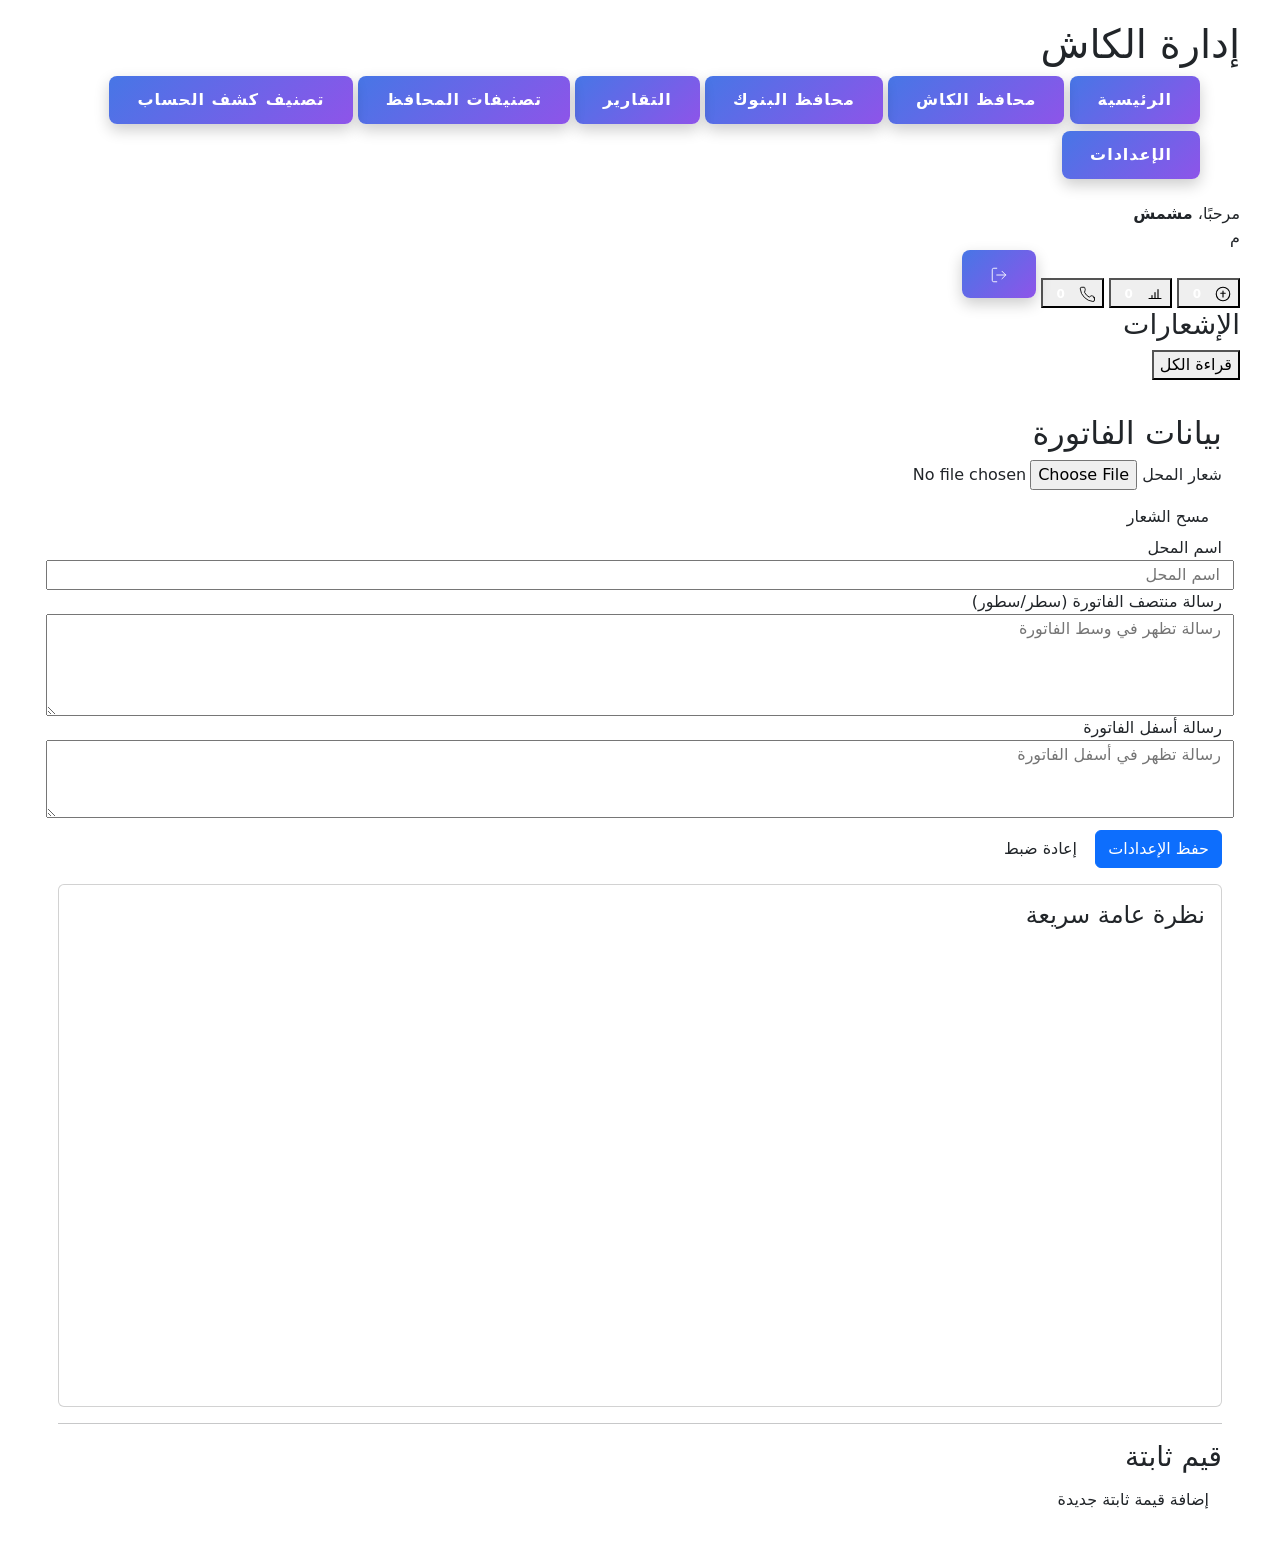
==== config.html @ cc796997 "Add files via upload" ====
<!doctype html>
<html lang="ar" dir="rtl">
  <head>
    <meta charset="utf-8" />
    <meta name="viewport" content="width=device-width,initial-scale=1" />
    <title>الاعدادات</title>
    <link rel="stylesheet" href="bootstrap.min.css" />
    <link
      href="https://fonts.googleapis.com/css2?family=Inter:wght@400;600;700&display=swap"
      rel="stylesheet"
    />
    <link rel="stylesheet" href="categories.css" />
    <link rel="stylesheet" href="add_cash.css" />
    <link rel="stylesheet" href="config.css" />
    <link rel="stylesheet" href="theme.css" />
    <link href="https://cdn.jsdelivr.net/npm/sweetalert2@11/dist/sweetalert2.min.css" rel="stylesheet" />
    <link rel="stylesheet" href="https://cdnjs.cloudflare.com/ajax/libs/toastr.js/latest/toastr.min.css" />
  </head>

  <div class="app">
    <div class="content">
      <header class="header">
    <div class="container-inner">
      <div class="header-left">
        <h1 class="logo">إدارة الكاش</h1>
        <nav class="navbar-inline" aria-label="القوائم">
          <ul>
            <a href="home.html">الرئيسية</a>
            <a href="add_cash.html">محافظ الكاش</a>
            <a href="add_bank.html">محافظ البنوك</a>
            <a href="reports.html">التقارير</a>
            <a href="categories.html">تصنيفات المحافظ</a>
            <a href="account_statement.html">تصنيف كشف الحساب</a>
            <a href="config.html">الإعدادات</a>
          </ul>
        </nav>
      </div>

      <div class="header-right">
        <div class="user-quick">
          <div class="welcome">
            <span class="muted">مرحبًا،</span>
            <strong id="userName">مشمش</strong>
          </div>
          <div class="avatar" title="مشاهد التفاصيل">م</div>
        </div>

        <div class="icons">
          <button
            class="icon-btn"
            aria-label="إشعارات البيع"
            onclick="openBox('trade')"
          >
            <!-- coin SVG -->
            <svg
              width="18"
              height="18"
              viewBox="0 0 24 24"
              fill="none"
              xmlns="http://www.w3.org/2000/svg"
            >
              <circle
                cx="12"
                cy="12"
                r="9"
                stroke="currentColor"
                stroke-width="1.5"
              />
              <path
                d="M12 8v8M9 11h6"
                stroke="currentColor"
                stroke-width="1.5"
                stroke-linecap="round"
                stroke-linejoin="round"
              />
            </svg>
            <span id="tradeCount" class="badge">0</span>
          </button>

          <button
            class="icon-btn"
            aria-label="حدود المحفظة"
            onclick="openBox('limit')"
          >
            <!-- chart SVG -->
            <svg
              width="18"
              height="18"
              viewBox="0 0 24 24"
              fill="none"
              xmlns="http://www.w3.org/2000/svg"
            >
              <path
                d="M4 18h16M8 14v4M12 10v8M16 6v12"
                stroke="currentColor"
                stroke-width="1.5"
                stroke-linecap="round"
                stroke-linejoin="round"
              />
            </svg>
            <span id="limitCount" class="badge">0</span>
          </button>

          <button
            class="icon-btn"
            aria-label="آخر مكالمة"
            onclick="openBox('call')"
          >
            <!-- phone SVG -->
            <svg
              width="18"
              height="18"
              viewBox="0 0 24 24"
              fill="none"
              xmlns="http://www.w3.org/2000/svg"
            >
              <path
                d="M22 16.92V20a2 2 0 0 1-2.18 2A19 19 0 0 1 3 5.18 2 2 0 0 1 5 3h3.09a1 1 0 0 1 1 .75c.12.56.36 1.77.6 2.37a1 1 0 0 1-.24 1L8.7 9.7a14 14 0 0 0 6.6 6.6l1.57-1.76a1 1 0 0 1 1-.24c.6.24 1.81.48 2.37.6a1 1 0 0 1 .75 1V16.92z"
                stroke="currentColor"
                stroke-width="1.2"
                stroke-linecap="round"
                stroke-linejoin="round"
              />
            </svg>
            <span id="callCount" class="badge">0</span>
          </button>

          

          <a
            href="logout.html"
            class="icon-btn logout"
            title="تسجيل الخروج"
            aria-label="تسجيل الخروج"
          >
            <svg
              width="18"
              height="18"
              viewBox="0 0 24 24"
              fill="none"
              xmlns="http://www.w3.org/2000/svg"
            >
              <path
                d="M9 21H5a2 2 0 0 1-2-2V5a2 2 0 0 1 2-2h4"
                stroke="currentColor"
                stroke-width="1.2"
                stroke-linecap="round"
                stroke-linejoin="round"
              />
              <path
                d="M16 17l5-5-5-5"
                stroke="currentColor"
                stroke-width="1.2"
                stroke-linecap="round"
                stroke-linejoin="round"
              />
              <path
                d="M21 12H9"
                stroke="currentColor"
                stroke-width="1.2"
                stroke-linecap="round"
                stroke-linejoin="round"
              />
            </svg>
          </a>
        </div>
      </div>
    </div>
    <div id="notificationBox" class="notification-box hidden">
      <div class="box-header">
        <h3 id="boxTitle">الإشعارات</h3>
        <button onclick="markAllRead()">قراءة الكل</button>
      </div>
      <ul id="notificationList"></ul>
    </div>
  </header>

  <body>
    <section class="settings">
      <div class="container">
        <h2>بيانات الفاتورة</h2>
        <div class="settings-grid">
          <div class="col">
            <label>شعار المحل</label>
            <input id="logoInput" type="file" accept="image/*" />
            <div id="logoPreviewWrap" style="margin-top: 8px">
              <img
                id="logoPreview"
                src=""
                alt="logo"
                style="
                  max-width: 180px;
                  display: none;
                  border: 1px solid #eee;
                  padding: 6px;
                  border-radius: 6px;
                  background: #fff;
                "
              />
            </div>
            <div style="margin-top: 8px">
              <button id="clearLogo" type="button" class="btn">
                مسح الشعار
              </button>
            </div>
          </div>

          <div class="col">
            <div class="row">
              <label>اسم المحل</label>
              <input id="shopName" placeholder="اسم المحل" />
            </div>

            <div class="row">
              <label>رسالة منتصف الفاتورة (سطر/سطور)</label>
              <textarea
                id="midMessage"
                rows="4"
                placeholder="رسالة تظهر في وسط الفاتورة"
              ></textarea>
            </div>

            <div class="row">
              <label>رسالة أسفل الفاتورة</label>
              <textarea
                id="footerMessage"
                rows="3"
                placeholder="رسالة تظهر في أسفل الفاتورة"
              ></textarea>
            </div>
          </div>
        </div>

        <div style="margin-top: 12px">
          <button id="saveSettings" class="btn btn-primary">
            حفظ الإعدادات
          </button>
          <button id="resetSettings" class="btn">إعادة ضبط</button>
        </div>

        <div class="card mt-3 p-3">
          <h4>نظرة عامة سريعة</h4>
          <canvas id="configSummaryChart" height="120"></canvas>
        </div>

        <hr style="margin: 16px 0" />
        <h3>قيم ثابتة</h3>
        <div class="fixed-values">
          <div style="margin-bottom: 8px">
            <button id="addFixedBtn" class="btn">إضافة قيمة ثابتة جديدة</button>
          </div>
          <div id="fixedList" class="fixed-list"></div>
        </div>
      </div>
    </section>

    </div>
    </div>

    
    <script src="ui-alerts.js" defer></script>
    <script src="https://cdn.jsdelivr.net/npm/chart.js"></script>
    <script src="bootstrap.bundle.min.js"></script>
    <script src="categories.js"></script>
    <script src="add_cash.js"></script>
    <script src="config.js"></script>
    <script src="chart-init.js"></script>
    <script src="https://cdn.jsdelivr.net/npm/sweetalert2@11"></script>
    <script src="https://cdnjs.cloudflare.com/ajax/libs/toastr.js/latest/toastr.min.js"></script>
    <script src="alert.js"></script>
  </body>
</html>
---- add_cash.css ----
:root{
  --bg: #f6f9fc;
  --card-bg: #ffffff;
  --muted: #6b7280;
  --accent: #2563eb;
  --accent-2: #06b6d4;
  --glass: rgba(2,6,23,0.03);
  --radius: 12px;
  --page-gutter-right: 40px;
  --page-gutter-top: 20px;
  --page-gutter-left: 40px;
}

html,body{height:100%;}
/* page-wide gutters: top + right (full height) */
body, .app, .content{box-sizing:border-box}
body{
  padding-top:var(--page-gutter-top);
  padding-right:var(--page-gutter-right);
  padding-left:var(--page-gutter-left);
  min-height:100vh;
}

/* keep add-cash specific class styles */
body.add-cash-page{
  font-family: 'Inter', system-ui, -apple-system, 'Segoe UI', Roboto, 'Helvetica Neue', Arial;
  background: linear-gradient(180deg,#f8fafc 0%, #f1f5f9 60%);
  color: #0b1220;
  margin:0;
  -webkit-font-smoothing:antialiased;
  direction: rtl;
}

.container {
  max-width: 1200px;
  /* center container and rely on body paddings for left/right gutters */
  margin: 0 auto;
  padding: 18px;
}

a{
      display:inline-block;
    padding:12px 28px;
    background: linear-gradient(135deg,#4776E6,#8E54E9);
    color:#fff;
    text-decoration:none;
    font-size:16px;
    font-weight:bold;
    border-radius:8px;
    letter-spacing:1px;
    transition:0.3s ease;
    box-shadow:0 6px 15px rgba(0,0,0,0.2);
    position:relative;
    overflow:hidden;
}

a:hover{
  transform:translateY(-3px);
    box-shadow:0 10px 20px rgba(0,0,0,0.3);
}

a:active{
  transform:scale(0.95);
}

a::before {
content:"";
    position:absolute;
    top:0;
    left:-100%;
    width:100%;
    height:100%;
    background:linear-gradient(
        120deg,
        transparent,
        rgba(255,255,255,0.5),
        transparent
    );
    transition:0.5s;
}
a:hover::before {
    left:100%;
}
.add-cash-wrap {
  display: grid;
  grid-template-columns: 320px 1fr;
  gap: 20px;
  align-items: start;
}
.side-left {
  position: sticky;
  top: 20px;
}
.page-header .page-title {
  font-size: 20px;
  font-weight: 700;
}
.page-sub {
  color: var(--muted);
  font-size: 13px;
}

.controls .card{background:var(--card-bg);border-radius:10px;border:1px solid rgba(15,23,36,0.06);box-shadow:0 6px 18px rgba(15,23,36,0.03)}
.controls label{font-size:13px;color:var(--muted)}

.between {
  display: flex;
  align-items: center;
  justify-content: space-between;
}

.main-right .analytics .cards {
  display: grid;
  grid-template-columns: repeat(4, 1fr);
  gap: 12px;
  margin-bottom: 12px;
}
.card.metric #walletCount{
  background-color: #2563eb;
  padding:14px;
  border-radius:0px;
  border:1px solid rgba(255, 0, 76, 0.04);
  -webkit-border-radius:0px;
  -moz-border-radius:0px;
  -ms-border-radius:0px;
  -o-border-radius:0px;
}
.card.metric #walletCount.value{font-size:18px;
  font-weight:700;
  color:#fff;

}
.card.metric #walletCount.label{font-size:12px;color:#fff;margin-top:4px}

.wallet-cards .cards-grid {
  display: grid;
  grid-template-columns: repeat(auto-fill, minmax(260px, 1fr));
  gap: 16px;
}



.wallet-card,.product-card{background:var(--card-bg);border-radius:var(--radius);padding:16px;box-shadow:0 8px 28px rgba(15,23,36,0.06);border:1px solid rgba(15,23,36,0.04);transition:transform .18s ease,box-shadow .18s ease;border-color .18s ease;overflow:hidden;position:relative;display:flex;flex-direction:column}
.wallet-card:hover,.product-card:hover{transform:translateY(-6px);box-shadow:0 18px 40px rgba(15,23,36,0.09);border-color:rgba(37,99,235,0.12)}

/* header row */
.head{display:flex;align-items:center;gap:12px}
.wallet-avatar{width:56px;height:56px;border-radius:12px;background:linear-gradient(135deg,var(--accent),var(--accent-2));display:flex;align-items:center;justify-content:center;font-weight:800;color:#fff;font-size:18px;flex:0 0 56px}
.phone{font-weight:800;font-size:15px}
.tag{background:rgba(15,23,36,0.04);padding:6px 8px;border-radius:8px;font-size:12px;color:var(--muted);margin-inline-start:auto}
.meta{font-size:13px;color:var(--muted);margin-top:6px}

/* prominent balance */
.balance{margin-top:12px;font-size:22px;font-weight:900;color:#0b1220;display:flex;align-items:center;justify-content:space-between}
.balance small{font-weight:600;color:var(--muted);font-size:12px}

/* compact info grid */
.wallet-info{display:grid;grid-template-columns:repeat(2,1fr);gap:8px;margin-top:12px}
.wallet-info .row{display:flex;justify-content:space-between;font-size:13px;color:var(--muted)}
.wallet-info .label{font-weight:600;color:#111827}

/* progress and countdown */
.progress-wrap{display:flex;align-items:center;gap:8px;margin-top:12px}
.progress-label{font-size:13px;color:var(--muted);min-width:44px;text-align:center}
.progress{flex:1;background:rgba(15,23,36,0.04);height:10px;border-radius:8px;overflow:hidden}
.progress-bar{height:100%;border-radius:8px;background:linear-gradient(90deg,#10b981,#34d399);transition:width .3s ease,box-shadow .2s ease}
.progress-bar.yellow{background:linear-gradient(90deg,#f59e0b,#fbbf24)}
.progress-bar.red{background:linear-gradient(90deg,#ef4444,#f97316)}
.progress-bar.over{box-shadow:0 6px 18px rgba(239,68,68,0.18)}

.countdown{margin-top:10px}
.count{height:8px;background:rgba(15,23,36,0.04);border-radius:6px;overflow:hidden}
.count.green{background:linear-gradient(90deg,#10b981,#34d399)}
.count.yellow{background:linear-gradient(90deg,#f59e0b,#fbbf24)}
.count.red{background:linear-gradient(90deg,#ef4444,#f97316)}

.smalls{font-size:13px;color:var(--muted);margin-top:10px}

/* actions */
.actions{display:flex;gap:8px;margin-top:12px}
.actions .btn{padding:8px 10px;border-radius:8px;border:1px solid rgba(15,23,36,0.06);background:transparent;cursor:pointer}
.actions .btn.success{background:linear-gradient(90deg,#10b981,#34d399);color:#fff;border:0}
.actions .btn.danger{background:linear-gradient(90deg,#ef4444,#fb7185);color:#fff;border:0}
.actions .btn.small{font-size:13px}

/* selection checkbox */
.select-wrap{position:absolute;left:12px;top:12px}

@media (max-width: 700px){
  .wallet-info{grid-template-columns:1fr}
  .head{gap:10px}
  .wallet-avatar{width:48px;height:48px;flex:0 0 48px}
}

/* modal styles override simple, keeps existing IDs working */
#walletModal{position:fixed;inset:0;display:flex;align-items:center;justify-content:center;padding:20px;z-index:1050}
#walletModal.hidden{display:none}
#walletModal .modal-panel{width:100%;max-width:680px;background:#fff;border-radius:14px;padding:0;border:1px solid rgba(15,23,36,0.06);box-shadow:0 20px 60px rgba(15,23,36,0.06)}
.modal-header{padding:12px 16px;border-bottom:1px solid rgba(15,23,36,0.04);display:flex;align-items:center}
.modal-header h2{margin:0;font-size:16px;color:var(--bg)}
.modal-header .close{background:transparent;border:0;color:var(--muted);font-size:20px}
.modal-body{padding:16px
  margin-top:12px;
}
.modal-body .form-group label{font-size:13px;color:var(--muted);display:block;margin-bottom:6px;
margin: 20px;}
.modal-footer{padding:12px 16px;border-top:1px solid rgba(15,23,36,0.04)}

/* Wallet form layout improvements */
#walletForm{display:block;padding:12px 16px;

margin-block-start: 34px;


}
#walletForm .row{display:flex;align-items:center;gap:10px;margin-bottom:10px;flex-wrap:wrap}
#walletForm .row label{min-width:150px;max-width:220px;font-size:14px;color:#0b1220;font-weight:600}
#walletForm .row input,#walletForm .row select,#walletForm .row textarea{flex:1 1 260px;padding:10px 12px;border:1px solid rgba(15,23,36,0.08);border-radius:8px;background: #fff}
#walletForm .row input[type="date"],#walletForm .row input[type="number"]{padding:8px 10px}
#walletForm hr{border:none;border-top:1px solid rgba(15,23,36,0.04);margin:12px 0}
#walletForm .modal-footer{display:flex;justify-content:flex-end;gap:8px;padding:12px 0 0 0;border-top:0}

/* make labels stack on small screens */
@media (max-width: 700px){
  #walletForm .row{flex-direction:column;align-items:stretch}
  #walletForm .row label{min-width:0;max-width:100%;margin-bottom:6px}
}

@media (max-width: 900px) {
  .add-cash-wrap {
    grid-template-columns: 1fr;
  }
  .main-right .analytics .cards {
    grid-template-columns: repeat(2, 1fr);
  }
  .side-left {
    position: static;
  }
}

@media (max-width: 480px) {
  .main-right .analytics .cards {
    grid-template-columns: 1fr;
  }
}
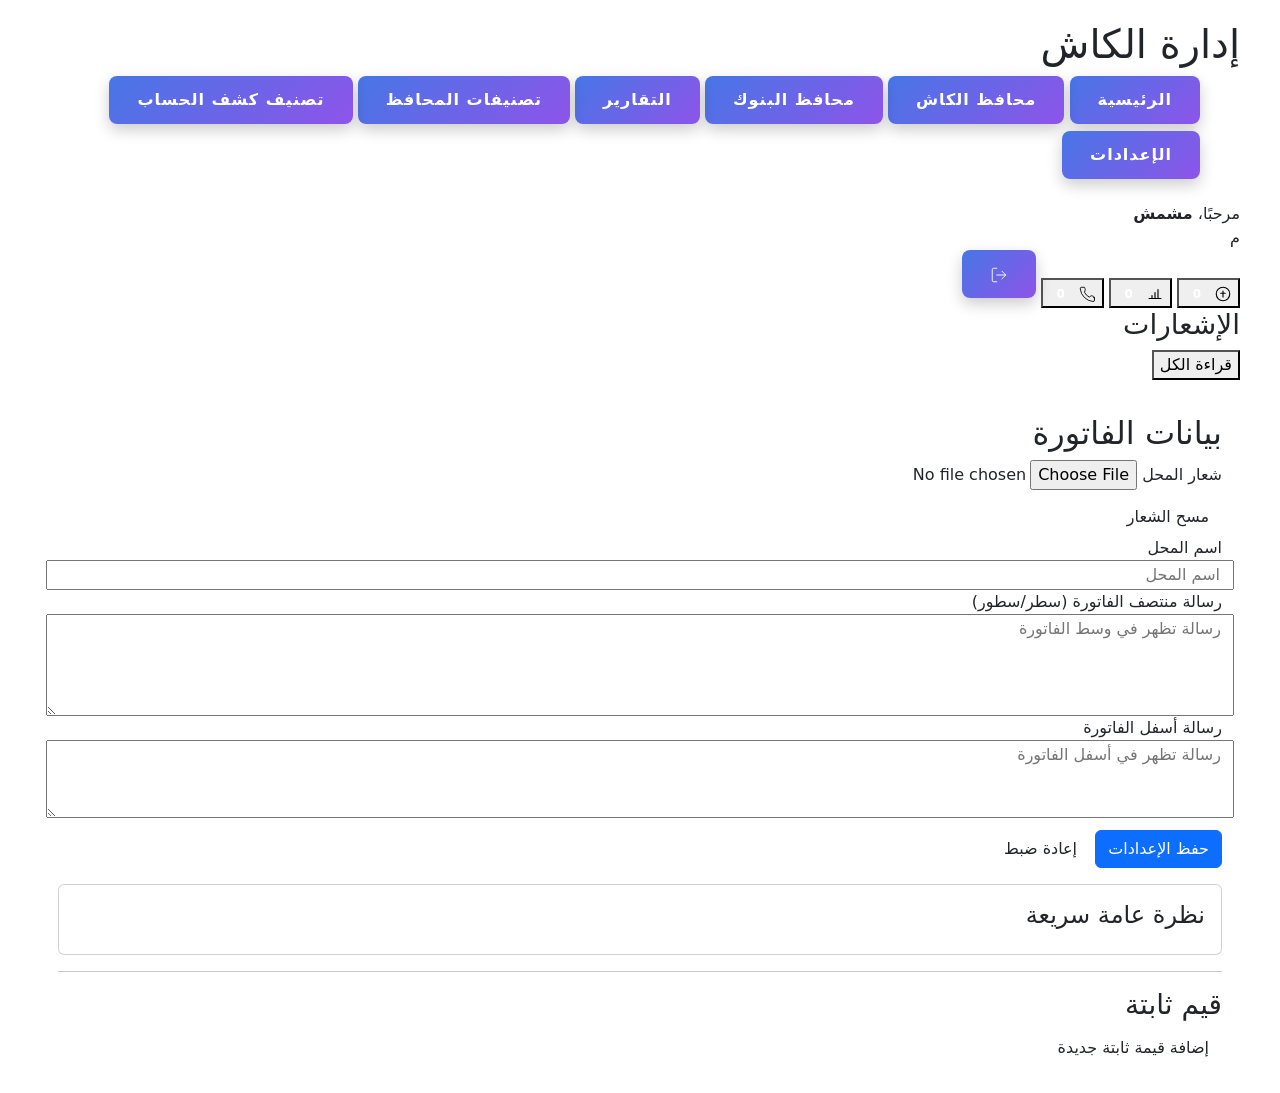
==== commit 76c2d529: "Fix HTML encoding issues in config.html" ====
--- a/config.html
+++ b/config.html
@@ -240,7 +240,7 @@
 
         <div class="card mt-3 p-3">
           <h4>نظرة عامة سريعة</h4>
-          <canvas id="configSummaryChart" height="120"></canvas>
+          <!-- <canvas id="configSummaryChart" height="120"></canvas> -->
         </div>
 
         <hr style="margin: 16px 0" />
